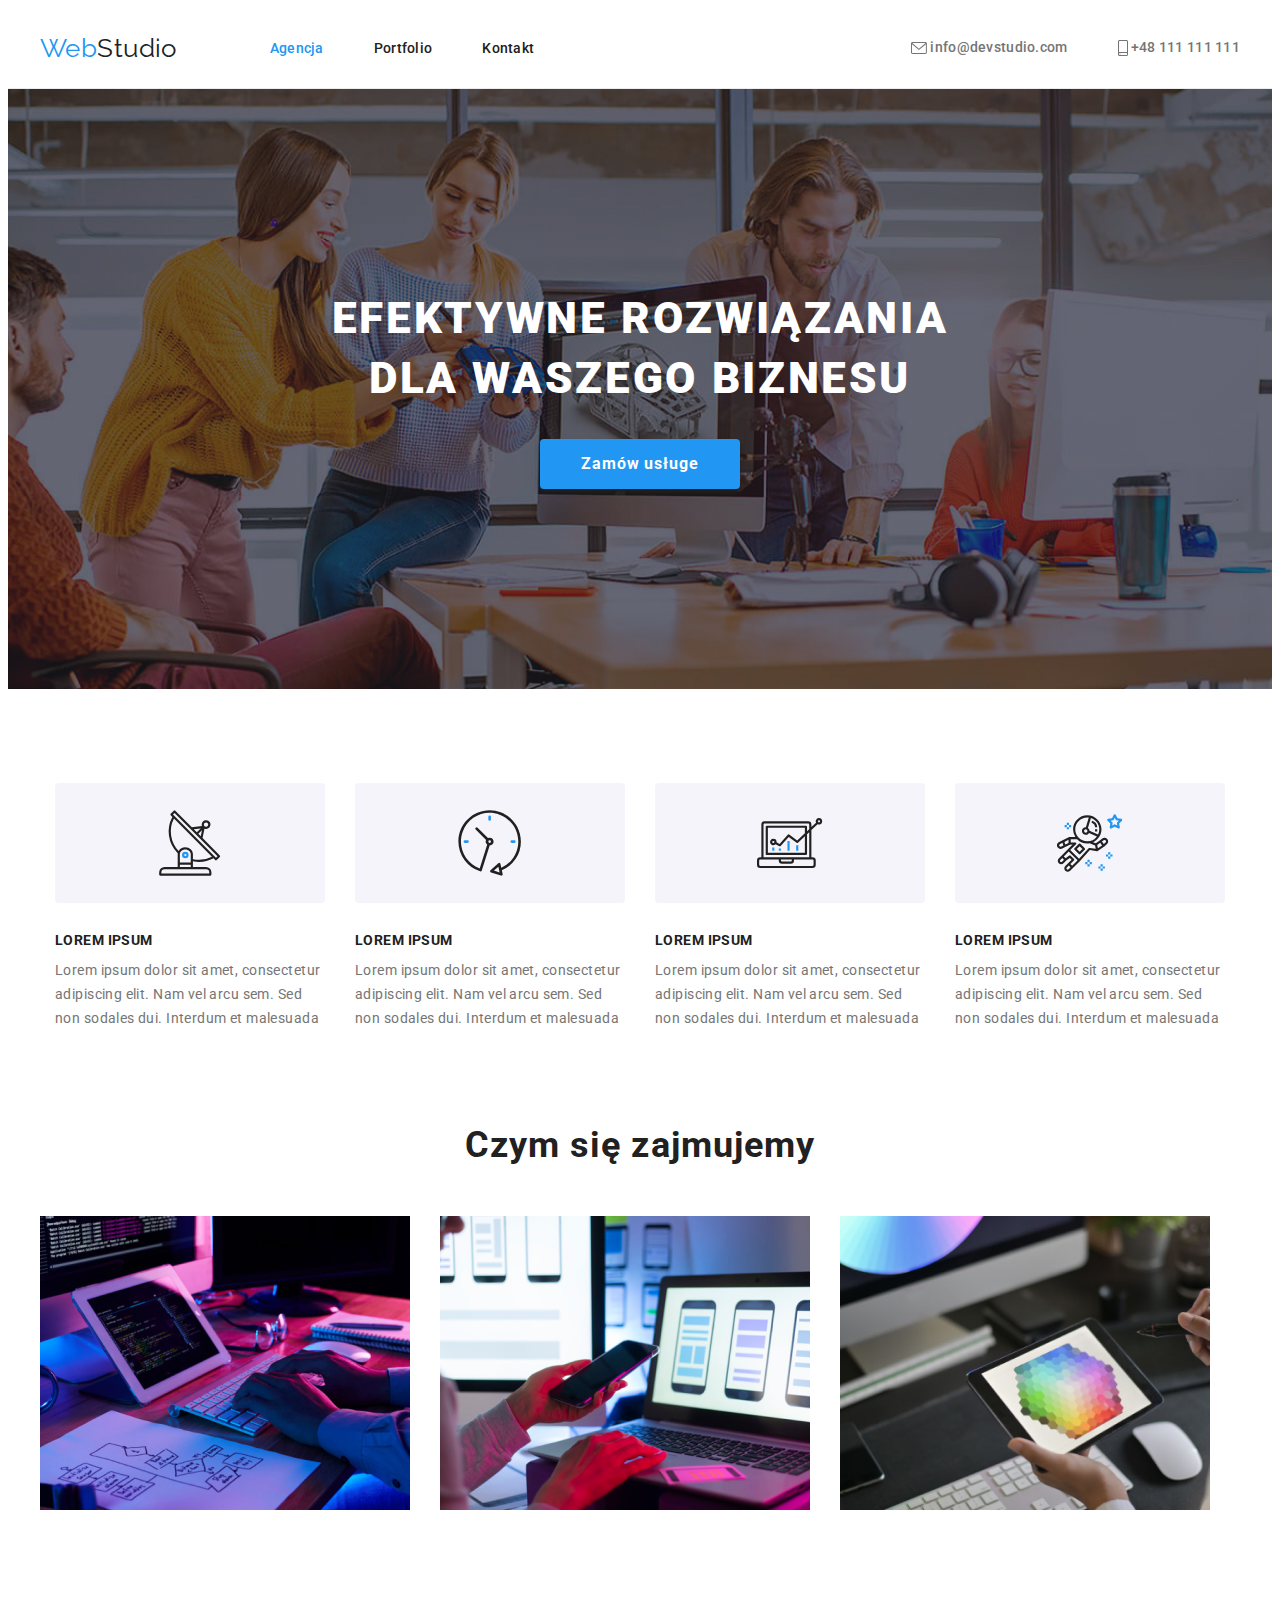
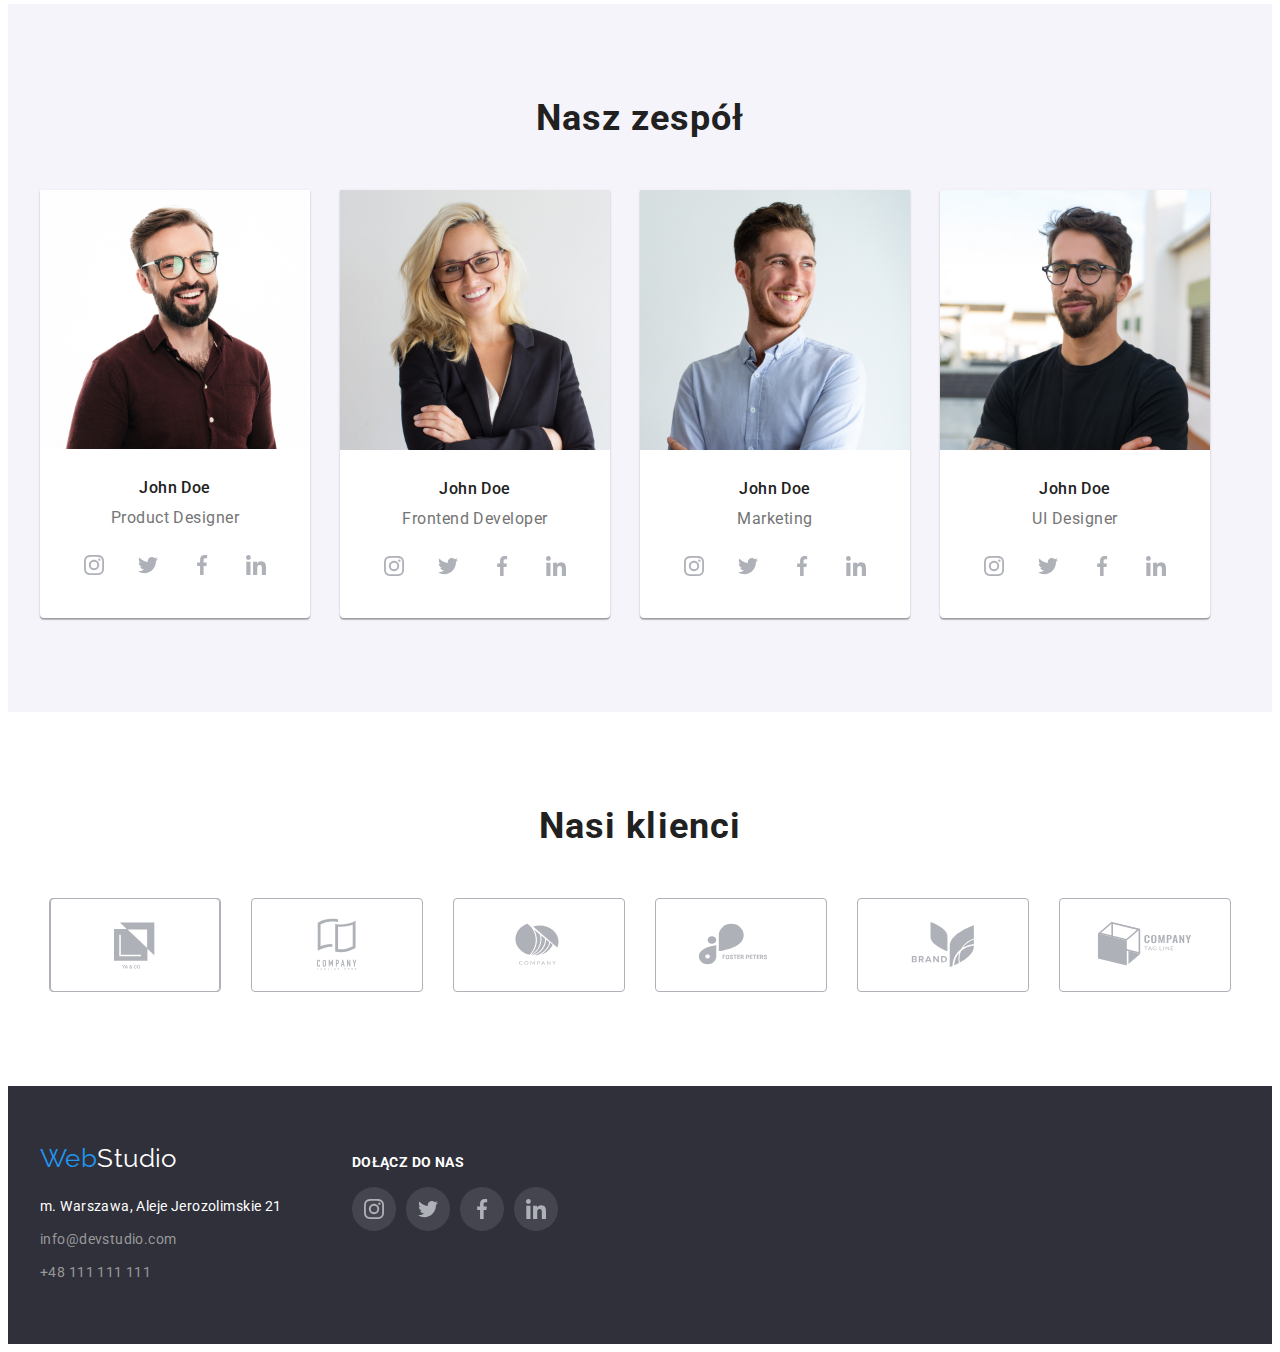
==== index.html @ 616827d9 "create new repository" ====
<!DOCTYPE html>
<html lang="en">
  <head>
    <meta charset="UTF-8" />
    <meta name="viewport" content="width=device-width, initial-scale=1.0" />
    <link
      rel="stylesheet"
      href="https://cdnjs.cloudflare.com/ajax/libs/modern-normalize/1.1.0/modern-normalize.min.css"
      integrity="sha512-wpPYUAdjBVSE4KJnH1VR1HeZfpl1ub8YT/NKx4PuQ5NmX2tKuGu6U/JRp5y+Y8XG2tV+wKQpNHVUX03MfMFn9Q=="
      crossorigin="anonymous"
      referrerpolicy="no-referrer"
    />
    <link rel="preconnect" href="https://fonts.googleapis.com" />
    <link rel="preconnect" href="https://fonts.gstatic.com" crossorigin />
    <link
      href="https://fonts.googleapis.com/css2?family=Raleway:wght@700&family=Roboto:wght@400;500;700;900&display=swap"
      rel="stylesheet"
    />

    <title>Zadanie domowe №4</title>
    <link rel="stylesheet" href="css/styles.css" />
  </head>
  <body>
    <header>
      <div class="container header_helper">
        <nav class="header_nav">
          <a href="index.html" class="logo_WS"><span class="logo_blue">Web</span>Studio</a>
          <ul class="header_list">
            <li><a class="header_link current" href="index.html">Agencja</a></li>
            <li><a class="header_link" href="portfolio.html">Portfolio</a></li>
            <li><a class="header_link" href="#">Kontakt</a></li>
          </ul>
        </nav>
        <div class="header_contact">
          <a class="header_link header_kontact_link" href="mailto:info@devstudio.com">
            <svg class="header_contact_icon" width="16" height="12">
              <use href="images/icons.svg#icon-envelope"></use>
            </svg>
            info@devstudio.com
          </a>
          <a class="header_link header_kontact_link" href="tel:+48111111111">
            <svg class="header_contact_icon" width="10" height="16">
              <use href="images/icons.svg#icon-smartphone"></use>
            </svg>
            +48 111 111 111</a
          >
        </div>
      </div>
    </header>
    <main>
      <section class="section background_image_title">
        <div class="container">
          <h1 class="title_section_h1">EFEKTYWNE ROZWIĄZANIA DLA WASZEGO BIZNESU</h1>
          <button class="title_section_button" type="button">Zamów usługe</button>
        </div>
      </section>

      <section class="section">
        <div class="container">
          <h2 class="Our_Advantages_h2">Nasze atuty</h2>
          <ul class="Our_Advantages">
            <li class="OA_list">
              <div class="Our_Advantages_icons">
                <svg width="65.32" height="70">
                  <use href="images/icons.svg#icon-antenna-1"></use>
                </svg>
              </div>
              <h3>LOREM IPSUM</h3>
              <p>
                Lorem ipsum dolor sit amet, consectetur adipiscing elit. Nam vel arcu sem. Sed non
                sodales dui. Interdum et malesuada
              </p>
            </li>
            <li class="OA_list">
              <div class="Our_Advantages_icons">
                <svg width="65.32" height="70">
                  <use href="images/icons.svg#icon-clock-1"></use>
                </svg>
              </div>
              <h3>LOREM IPSUM</h3>
              <p>
                Lorem ipsum dolor sit amet, consectetur adipiscing elit. Nam vel arcu sem. Sed non
                sodales dui. Interdum et malesuada
              </p>
            </li>
            <li class="OA_list">
              <div class="Our_Advantages_icons">
                <svg width="65.32" height="70">
                  <use href="images/icons.svg#icon-diagram-1"></use>
                </svg>
              </div>
              <h3>LOREM IPSUM</h3>
              <p>
                Lorem ipsum dolor sit amet, consectetur adipiscing elit. Nam vel arcu sem. Sed non
                sodales dui. Interdum et malesuada
              </p>
            </li>
            <li class="OA_list">
              <div class="Our_Advantages_icons">
                <svg width="65.32" height="70">
                  <use href="images/icons.svg#icon-astronaut-1"></use>
                </svg>
              </div>
              <h3>LOREM IPSUM</h3>
              <p>
                Lorem ipsum dolor sit amet, consectetur adipiscing elit. Nam vel arcu sem. Sed non
                sodales dui. Interdum et malesuada
              </p>
            </li>
          </ul>
        </div>
      </section>
      <section class="section padding_top_0">
        <div class="container">
          <h2 class="what_we_do_h2">Czym się zajmujemy</h2>
          <ul class="what_we_do_list">
            <li class="WWD_list">
              <img src="images/wht_w_d_1.jpg" alt="Praca pszy komputerze" width="370" />
            </li>
            <li class="WWD_list">
              <img src="images/wht_w_d_2.jpg" alt="Praca pszy Telefonie" width="370" />
            </li>
            <li class="WWD_list">
              <img src="images/wht_w_d_3.jpg" alt="Praca pszy tablecie" width="370" />
            </li>
          </ul>
        </div>
      </section>
      <section class="our_team section">
        <div class="container">
          <h2 class="our_team_h2">Nasz zespół</h2>
          <ul class="our_team_ul">
            <li class="OT_list">
              <img src="images/worker_1.jpg" alt="John Doe" width="270" height="260" />
              <div>
                <h3 class="OT_list_h3">John Doe</h3>
                <p class="OT_list_p">Product Designer</p>
                <ul class="social-media-box">
                  <li>
                    <a href="#" class="social-media"
                      ><svg width="20" height="20">
                        <use href="images/icons.svg#icon-instagram-2"></use></svg
                    ></a>
                  </li>
                  <li>
                    <a href="#" class="social-media"
                      ><svg width="20" height="20">
                        <use href="images/icons.svg#icon-twitter-1"></use></svg
                    ></a>
                  </li>
                  <li>
                    <a href="#" class="social-media"
                      ><svg width="20" height="20">
                        <use href="images/icons.svg#icon-facebook-1"></use></svg
                    ></a>
                  </li>
                  <li>
                    <a href="#" class="social-media"
                      ><svg width="20" height="20">
                        <use href="images/icons.svg#icon-linkedin-1"></use></svg
                    ></a>
                  </li>
                </ul>
              </div>
            </li>
            <li class="OT_list">
              <img src="images/worker_2.jpg" alt="John Doe" width="270" height="260" />
              <div>
                <h3 class="OT_list_h3">John Doe</h3>
                <p class="OT_list_p">Frontend Developer</p>
                <ul class="social-media-box">
                  <li>
                    <a href="#" class="social-media"
                      ><svg class=".fill_currentColor_svg" width="20" height="20">
                        <use href="images/icons.svg#icon-instagram-2"></use></svg
                    ></a>
                  </li>
                  <li>
                    <a href="#" class="social-media"
                      ><svg class=".fill_currentColor_svg" width="20" height="20">
                        <use href="images/icons.svg#icon-twitter-1"></use></svg
                    ></a>
                  </li>
                  <li>
                    <a href="#" class="social-media"
                      ><svg class=".fill_currentColor_svg" width="20" height="20">
                        <use href="images/icons.svg#icon-facebook-1"></use></svg
                    ></a>
                  </li>
                  <li>
                    <a href="#" class="social-media"
                      ><svg class=".fill_currentColor_svg" width="20" height="20">
                        <use href="images/icons.svg#icon-linkedin-1"></use></svg
                    ></a>
                  </li>
                </ul>
              </div>
            </li>
            <li class="OT_list">
              <img src="images/worker_3.jpg" alt="John Doe" width="270" height="260" />
              <div>
                <h3 class="OT_list_h3">John Doe</h3>
                <p class="OT_list_p">Marketing</p>
                <ul class="social-media-box">
                  <li>
                    <a href="#" class="social-media"
                      ><svg width="20" height="20">
                        <use href="images/icons.svg#icon-instagram-2"></use></svg
                    ></a>
                  </li>
                  <li>
                    <a href="#" class="social-media"
                      ><svg width="20" height="20">
                        <use href="images/icons.svg#icon-twitter-1"></use></svg
                    ></a>
                  </li>
                  <li>
                    <a href="#" class="social-media"
                      ><svg width="20" height="20">
                        <use href="images/icons.svg#icon-facebook-1"></use></svg
                    ></a>
                  </li>
                  <li>
                    <a href="#" class="social-media"
                      ><svg width="20" height="20">
                        <use href="images/icons.svg#icon-linkedin-1"></use></svg
                    ></a>
                  </li>
                </ul>
              </div>
            </li>
            <li class="OT_list">
              <img src="images/worker_4.jpg" alt="John Doe" width="270" height="260" />
              <div>
                <h3 class="OT_list_h3">John Doe</h3>
                <p class="OT_list_p">UI Designer</p>
                <ul class="social-media-box">
                  <li>
                    <a href="#" class="social-media"
                      ><svg width="20" height="20">
                        <use href="images/icons.svg#icon-instagram-2"></use></svg
                    ></a>
                  </li>
                  <li>
                    <a href="#" class="social-media"
                      ><svg width="20" height="20">
                        <use href="images/icons.svg#icon-twitter-1"></use></svg
                    ></a>
                  </li>
                  <li>
                    <a href="#" class="social-media"
                      ><svg width="20" height="20">
                        <use href="images/icons.svg#icon-facebook-1"></use></svg
                    ></a>
                  </li>
                  <li>
                    <a href="#" class="social-media"
                      ><svg width="20" height="20">
                        <use href="images/icons.svg#icon-linkedin-1"></use></svg
                    ></a>
                  </li>
                </ul>
              </div>
            </li>
          </ul>
        </div>
      </section>

      <section class="section">
        <div class="container">
          <h2 class="our_team_h2">Nasi klienci</h2>
          <ul class="aur_clients">
            <li class="aur_clients-a">
              <a href="#" class="aur_clients-a">
                <svg class=".fill_currentColor_svg" width="106" height="60">
                  <use href="images/icons.svg#icon-Logo"></use>
                </svg>
              </a>
            </li>
            <li class="aur_clients-li">
              <a href="#" class="aur_clients-a">
                <svg class=".fill_currentColor_svg" width="106" height="60">
                  <use href="images/icons.svg#icon-Logo-1"></use>
                </svg>
              </a>
            </li>
            <li class="aur_clients-li">
              <a href="#" class="aur_clients-a">
                <svg class=".fill_currentColor_svg" width="106" height="60">
                  <use href="images/icons.svg#icon-Logo-2"></use>
                </svg>
              </a>
            </li>
            <li class="aur_clients-li">
              <a href="#" class="aur_clients-a">
                <svg class=".fill_currentColor_svg" width="106" height="60">
                  <use href="images/icons.svg#icon-Logo-5"></use>
                </svg>
              </a>
            </li>
            <li class="aur_clients-li">
              <a href="#" class="aur_clients-a">
                <svg class=".fill_currentColor_svg" width="106" height="60">
                  <use href="images/icons.svg#icon-Logo-3"></use>
                </svg>
              </a>
            </li>
            <li class="aur_clients-li">
              <a href="#" class="aur_clients-a">
                <svg class=".fill_currentColor_svg" width="106" height="60">
                  <use href="images/icons.svg#icon-Logo-4"></use>
                </svg>
              </a>
            </li>
          </ul>
        </div>
      </section>
    </main>
    <footer>
      <div class="container footer_flex">
        <div>
          <a href="index.html" class="logo_WS logo_WS_white"
            ><span class="logo_blue">Web</span>Studio</a
          >
          <address>
            <ul>
              <li class="address_items">
                <a class="map_address" href="https://goo.gl/maps/nUJ5Fd3hbuF8FEqy5"
                  >m. Warszawa, Aleje Jerozolimskie 21</a
                >
              </li>
              <li class="address_items">
                <a class="contact_info" href="mailto:info@devstudio.com">info@devstudio.com</a>
              </li>
              <li class="address_items">
                <a class="contact_info" href="tel:+48111111111">+48 111 111 111</a>
              </li>
            </ul>
          </address>
        </div>
        <div>
          <h3 class="join_us_h3">DOŁĄCZ DO NAS</h3>
          <ul class="social-media-box">
            <li>
              <a href="#" class="social-media footer_bg"
                ><svg width="20" height="20">
                  <use href="./images/icons.svg#icon-instagram-2"></use></svg
              ></a>
            </li>
            <li>
              <a href="#" class="social-media footer_bg"
                ><svg width="20" height="20">
                  <use href="images/icons.svg#icon-twitter-1"></use></svg
              ></a>
            </li>
            <li>
              <a href="#" class="social-media footer_bg"
                ><svg width="20" height="20">
                  <use href="images/icons.svg#icon-facebook-1"></use></svg
              ></a>
            </li>
            <li>
              <a href="#" class="social-media footer_bg"
                ><svg width="20" height="20">
                  <use href="images/icons.svg#icon-linkedin-1"></use></svg
              ></a>
            </li>
          </ul>
        </div>
      </div>
    </footer>
  </body>
</html>
---- css/styles.css ----
:root {
  --link_and_button_color: #2196f3;
  --letters_and_logo_color_black: #212121;
  --letters_and_logo_color_white: #ffffff;
}
body {
  font-family: 'Roboto';
  background-color: var(--letters_and_logo_color_white);
  color: var(--letters_and_logo_color_black);
  font-size: 14px;
  letter-spacing: 0.03em;
}
h1,
h2,
h3,
h4,
h5,
h6,
p {
  margin: 0;
}
img {
  display: block;
  max-width: 100%;
  height: auto;
}

ul,
ol {
  list-style: none;
  padding-left: 0;
  margin: 0;
}
a {
  text-decoration: none;
}
address {
  font-style: normal;
}
button {
  display: block;
  cursor: pointer;
  border: none;
  border-radius: 4px;
}
.section {
  padding: 94px 0;
}
.container {
  width: 1200px;
  margin: 0 auto;
  padding: 0 15px;
}
.padding_top_0 {
  padding-top: 0;
}
header {
  padding: 25px 0;
  align-items: center;
  border-bottom: 1px solid #ececec;
}
.header_helper {
  display: flex;
  align-items: center;
}
.logo_WS {
  font-family: 'Raleway';
  font-size: 26px;
  color: var(--letters_and_logo_color_black);
}
.logo_blue {
  color: var(--link_and_button_color);
}
.header_nav {
  display: flex;
  align-items: center;
}
.header_link {
  font-weight: 500;
  font-size: 14px;
  line-height: 1.14;
  letter-spacing: 0.02em;
  color: var(--letters_and_logo_color_black);
  fill: currentColor;
}
.header_link:hover {
  color: var(--link_and_button_color);
}
.header_contact {
  display: flex;
  align-items: center;
  gap: 50px;
  margin-left: auto;
}
.header_contact_icon {
  fill: currentColor;
  vertical-align: middle;
  --color2: currentColor;
}
.header_kontact_link {
  color: #757575;
}
.header_list {
  display: flex;
  gap: 50px;
  margin-left: 93px;
}
.background_image_title {
  text-align: center;
  align-items: center;
  padding: 200px 0;
  background-color: #2f303a;
  background-image: linear-gradient(rgba(47, 48, 58, 0.4), rgba(47, 48, 58, 0.4)),
    url('../images/Header.jpg');
  background-repeat: no-repeat;
  background-position: center;
  background-size: cover;
  max-width: 1600px;
  margin: 0 auto;
}
.title_section_h1 {
  font-size: 44px;
  line-height: 1.36;
  letter-spacing: 0.06em;
  color: var(--letters_and_logo_color_white);
  font-weight: 900;
  width: 696px;
  margin: 0 auto;
  margin-bottom: 30px;
}
.title_section_button {
  min-width: 200px;
  font-family: 'Roboto';
  font-weight: 700;
  font-size: 16px;
  line-height: 1.88;
  letter-spacing: 0.06em;
  color: var(--letters_and_logo_color_white);
  box-shadow: 0px 4px 4px var(--letters_and_logo_color_black);
  border-radius: 4px;
  background-color: var(--link_and_button_color);
  margin: 0 auto;
  padding: 10px 41px;
  border: none;
}
.Our_Advantages {
  display: flex;
  justify-content: center;
  gap: 30px;
}
.Our_Advantages_icons {
  background-color: #f5f4fa;
  height: 120px;
  display: flex;
  margin-bottom: 30px;
  justify-content: center;
  align-items: center;
  border-radius: 4px;
}
.Our_Advantages_h2 {
  position: absolute;
  width: 1px;
  height: 1px;
  margin: -1px;
  border: 0;
  padding: 0;
  white-space: normal;
  clip-path: inset(100%);
  clip: rect(0 0 0 0);
  overflow: hidden;
}
.OA_list > h3 {
  font-weight: 700;
  font-size: 14px;
  line-height: 1.14;
  letter-spacing: 0.03em;
  margin-bottom: 10px;
}
.OA_list > p {
  width: 270px;
  line-height: 1.71;
  color: #757575;
}
.what_we_do_list {
  display: flex;
  gap: 30px;
}
.what_we_do_h2 {
  text-align: center;
  font-weight: 700;
  font-size: 36px;
  line-height: 1.16;
  letter-spacing: 0.03em;
  margin-bottom: 50px;
}
.our_team {
  text-align: center;
  background-color: #f5f4fa;
}
.our_team_ul {
  display: flex;
  gap: 30px;
}
.our_team_h2 {
  text-align: center;
  font-weight: 700;
  font-size: 36px;
  line-height: 1.16;
  letter-spacing: 0.03em;
  margin-bottom: 50px;
}
.OT_list {
  background: var(--letters_and_logo_color_white);
  box-shadow: 0px 1px 3px rgba(0, 0, 0, 0.12), 0px 1px 1px rgba(0, 0, 0, 0.14),
    0px 2px 1px rgba(0, 0, 0, 0.2);
  border-radius: 0px 0px 4px 4px;
}
.OT_list > div {
  padding: 30px 0;
}
/* ⬇ <<social media icons>> ⬇ */
.social-media {
  border-radius: 50%;
  display: flex;
  width: 44px;
  height: 44px;
  justify-content: center;
  align-items: center;
}
.social-media:hover,
.social-media:focus {
  background-color: var(--link_and_button_color);
  --color3: var(--letters_and_logo_color_white);
  outline: none;
}
.fill_currentColor_svg {
  fill: currentColor;
}
.social-media-box {
  display: flex;
  gap: 10px;
  justify-content: center;
  margin-top: 16px;
}
.OT_list_h3 {
  font-weight: 500;
  font-size: 16px;
  line-height: 1.18;
  letter-spacing: 0.03em;
  margin-bottom: 10px;
}
.OT_list_p {
  font-size: 16px;
  color: #757575;
  letter-spacing: 0.03em;
}
.fill_currentColor_svg > use {
  fill: currentColor;
}
.aur_clients {
  display: flex;
  justify-content: center;
  align-items: center;
  gap: 30px;
}
.aur_clients-a {
  border: 1px solid currentColor;
  border-radius: 4px;
  width: 170px;
  height: 92px;
  display: flex;
  justify-content: center;
  align-items: center;
  color: #afb1b8;
}
.aur_clients-a:hover,
.aur_clients-a:focus {
  --color3: var(--link_and_button_color);
  border-color: var(--link_and_button_color);
  outline: none;
}

footer {
  background: #2f303a;
  line-height: 24px;
  padding: 60px 0;
}
.logo_WS_white {
  color: var(--letters_and_logo_color_white);
}
.map_address {
  color: var(--letters_and_logo_color_white);
}
.contact_info {
  color: #999999;
}
address {
  font-style: normal;
  margin-top: 20px;
}
.address_items:not(:last-child) {
  margin-bottom: 9px;
}
.contact_info:hover {
  color: var(--link_and_button_color);
}
.footer_a_style {
  font-size: 14px;
  line-height: 1.71;
}
address > a:hover {
  color: var(--link_and_button_color);
}

.footer_flex {
  display: flex;
  gap: 70px;
  align-items: baseline;
}
.join_us_h3 {
  color: var(--letters_and_logo_color_white);
  font-weight: 700;
  font-size: 14px;
  line-height: 1.14;
  letter-spacing: 0.03em;
}
.footer_bg {
  background-color: #ffffff1a;
}
.current {
  color: var(--link_and_button_color);
}

/* ⬇ <<PORTFOLIO>> ⬇ */

.title_button {
  display: flex;
  flex-direction: row;
  justify-content: center;
  flex-wrap: wrap;
  gap: 8px;
  margin-bottom: 50px;
}
.title_button_h1 {
  position: absolute;
  width: 1px;
  height: 1px;
  margin: -1px;
  border: 0;
  padding: 0;

  white-space: nowrap;
  clip-path: inset(100%);
  clip: rect(0 0 0 0);
  overflow: hidden;
}
.TB_list {
  display: inline-flex;
}
.TB_list > button {
  font-weight: 500;
  font-size: 16px;
  line-height: 1.62;
  background-color: #f5f4fa;
  color: var(--letters_and_logo_color_black);
  border: none;
  cursor: pointer;
  border-radius: 4px;
  letter-spacing: 0.03em;
  font-family: inherit;
  padding: 6px 25px;
}
.TB_list > button:hover {
  background-color: var(--link_and_button_color);
  color: var(--letters_and_logo_color_white);
}
.portfolio_list {
  display: flex;
  justify-content: center;
  flex-wrap: wrap;
  gap: 30px;
}

.Port_list {
  width: 370px;
}
.Port_list > img {
  width: 100%;
  height: 294px;
}
.Port_list_TextDiv {
  padding: 20px 0 20px 24px;
  border: 1px solid #eeeeee;
  border-top: 0;
}
.Port_list_overlay_hidden {
  position: relative;
  overflow: hidden;
}
.Port_list_overlay {
  display: flex;
  align-items: center;
  position: absolute;
  top: 0;
  width: 100%;
  height: 100%;
  background-color: var(--link_and_button_color);
  outline: transparent;
  transform: translateY(100%);
  transition: transform 250ms cubic-bezier(0.4, 0, 0.2, 1);
}
.Port_list_h3 {
  font-weight: 700;
  font-size: 18px;
  line-height: 2;
  letter-spacing: 0.06em;
}
.Port_list_p {
  font-size: 16px;
  line-height: 1.88;
  color: #757575;
  letter-spacing: 0.03em;
}

/* ⬇ <<Shadow in Portfolio>> ⬇ */

.shadow {
  display: block;
  color: inherit;
}
.shadow:hover,
.shadow:focus {
  box-shadow: 0px 1px 1px rgba(0, 0, 0, 0.12), 0px 4px 4px rgba(0, 0, 0, 0.06),
    1px 4px 6px rgba(0, 0, 0, 0.16);
  outline: transparent;
}
.Port_list:hover .Port_list_overlay_hidden,
.Port_list:focus .Port_list_overlay_hidden {
  transform: translateY(0%);
}
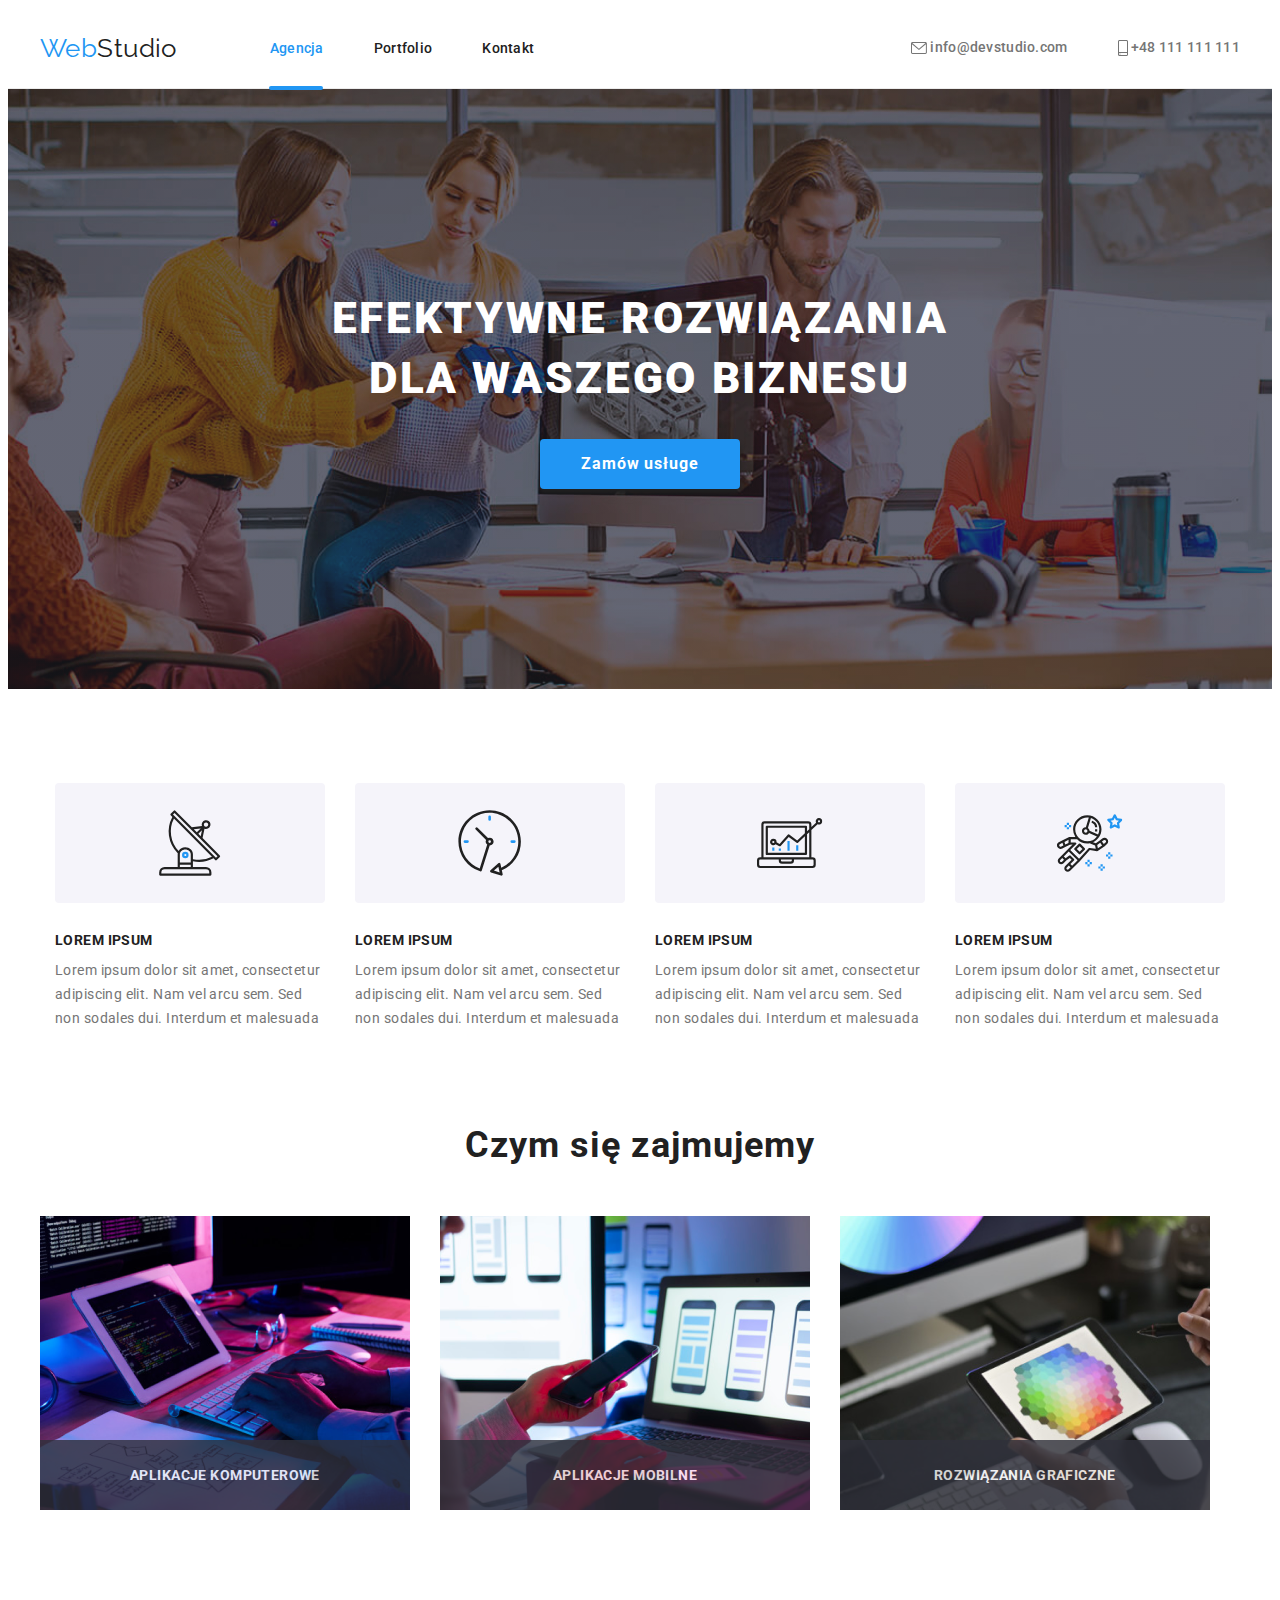
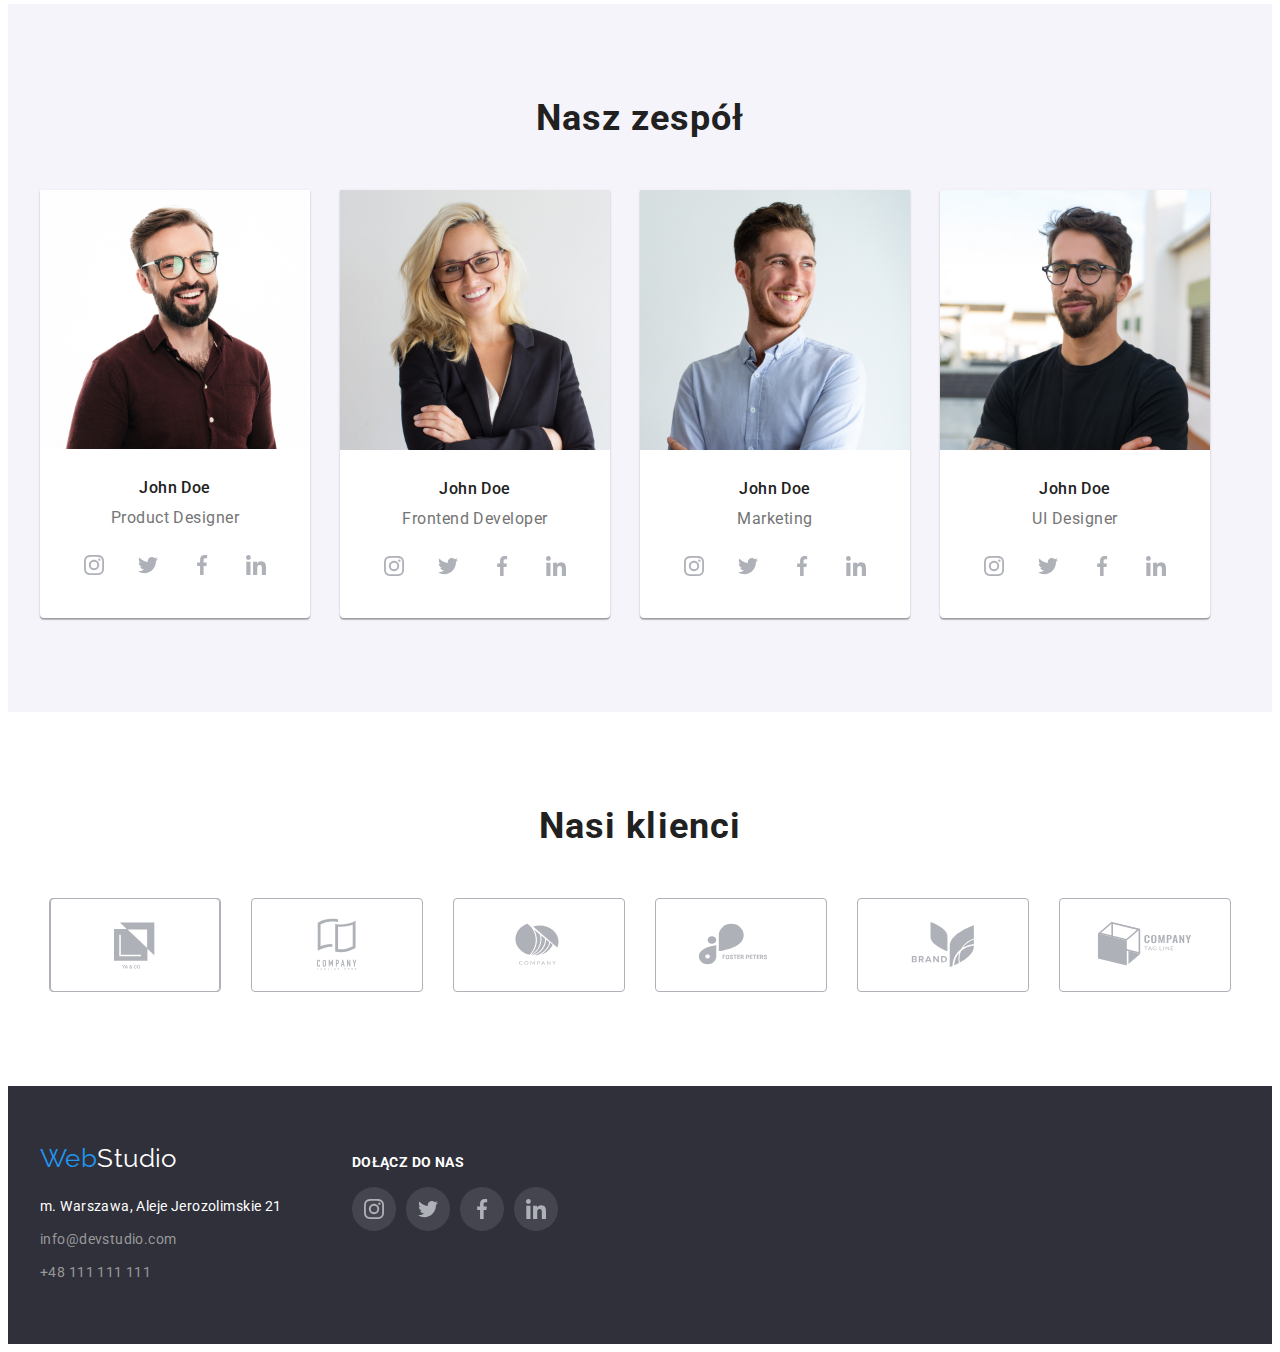
==== commit c2502406: "changes in what we do section" ====
--- a/index.html
+++ b/index.html
@@ -17,7 +17,7 @@
       rel="stylesheet"
     />
 
-    <title>Zadanie domowe №4</title>
+    <title>Zadanie domowe №5</title>
     <link rel="stylesheet" href="css/styles.css" />
   </head>
   <body>
@@ -51,7 +51,7 @@
       <section class="section background_image_title">
         <div class="container">
           <h1 class="title_section_h1">EFEKTYWNE ROZWIĄZANIA DLA WASZEGO BIZNESU</h1>
-          <button class="title_section_button" type="button">Zamów usługe</button>
+          <button type="button" class="title_section_button" data-modal-open>Zamów usługe</button>
         </div>
       </section>
 
@@ -115,13 +115,22 @@
           <h2 class="what_we_do_h2">Czym się zajmujemy</h2>
           <ul class="what_we_do_list">
             <li class="WWD_list">
-              <img src="images/wht_w_d_1.jpg" alt="Praca pszy komputerze" width="370" />
+              <div class="WWD_list_box">
+                <img src="images/wht_w_d_1.jpg" alt="Praca pszy komputerze" />
+                <p class="WWD_list_p">APLIKACJE KOMPUTEROWE</p>
+              </div>
             </li>
             <li class="WWD_list">
-              <img src="images/wht_w_d_2.jpg" alt="Praca pszy Telefonie" width="370" />
+              <div class="WWD_list_box">
+                <img src="images/wht_w_d_2.jpg" alt="Praca pszy Telefonie" />
+                <p class="WWD_list_p">APLIKACJE MOBILNE</p>
+              </div>
             </li>
             <li class="WWD_list">
-              <img src="images/wht_w_d_3.jpg" alt="Praca pszy tablecie" width="370" />
+              <div class="WWD_list_box">
+                <img src="images/wht_w_d_3.jpg" alt="Praca pszy tablecie" />
+                <p class="WWD_list_p">ROZWIĄZANIA GRAFICZNE</p>
+              </div>
             </li>
           </ul>
         </div>
@@ -369,5 +378,11 @@
         </div>
       </div>
     </footer>
+    <div class="backdrop is-hidden" data-modal>
+      <div class="modal">
+        <button type="button" class="close-btn" data-modal-close></button>
+      </div>
+    </div>
+    <script src="./js/modal.js"></script>
   </body>
 </html>
--- a/css/styles.css
+++ b/css/styles.css
@@ -82,9 +82,25 @@
   letter-spacing: 0.02em;
   color: var(--letters_and_logo_color_black);
   fill: currentColor;
+  position: relative;
+  transition: color 250ms cubic-bezier(0.4, 0, 0.2, 1);
 }
 .header_link:hover {
   color: var(--link_and_button_color);
+}
+.current {
+  color: var(--link_and_button_color);
+}
+.current::after {
+  content: '';
+  position: absolute;
+  bottom: -34px;
+  left: -1px;
+  width: 100%;
+  height: 4px;
+  border-radius: 2px;
+  background-color: var(--link_and_button_color);
+  transition: color, 250ms, cubic-bezier(0.4, 0, 0.2, 1);
 }
 .header_contact {
   display: flex;
@@ -193,6 +209,23 @@
   letter-spacing: 0.03em;
   margin-bottom: 50px;
 }
+.WWD_list_box {
+  position: relative;
+}
+.WWD_list_p {
+  color: var(--letters_and_logo_color_white);
+  font-weight: 700;
+  font-size: 14px;
+  position: absolute;
+  bottom: 0;
+  width: 100%;
+  height: 70px;
+  background-color: #2f303a;
+  display: flex;
+  align-items: center;
+  justify-content: center;
+  opacity: 0.8;
+}
 .our_team {
   text-align: center;
   background-color: #f5f4fa;
@@ -326,9 +359,6 @@
 }
 .footer_bg {
   background-color: #ffffff1a;
-}
-.current {
-  color: var(--link_and_button_color);
 }
 
 /* ⬇ <<PORTFOLIO>> ⬇ */
@@ -398,17 +428,27 @@
   overflow: hidden;
 }
 .Port_list_overlay {
-  display: flex;
-  align-items: center;
   position: absolute;
   top: 0;
-  width: 100%;
-  height: 100%;
   background-color: var(--link_and_button_color);
-  outline: transparent;
   transform: translateY(100%);
   transition: transform 250ms cubic-bezier(0.4, 0, 0.2, 1);
-}
+  opacity: 0.9;
+}
+
+.Port_list_shadow:hover .Port_list_overlay,
+.Port_list_shadow:focus .Port_list_overlay {
+  transform: translateY(0%);
+}
+
+.Port_list_overlay > p {
+  font-size: 18px;
+  line-height: 1.56;
+  letter-spacing: 0.03em;
+  color: var(--letters_and_logo_color_white);
+  padding: 49px 45px 49px 24px;
+}
+
 .Port_list_h3 {
   font-weight: 700;
   font-size: 18px;
@@ -423,18 +463,65 @@
 }
 
 /* ⬇ <<Shadow in Portfolio>> ⬇ */
-
-.shadow {
+.TB_list_shadow {
   display: block;
   color: inherit;
 }
-.shadow:hover,
-.shadow:focus {
+.TB_list_shadow:hover,
+.TB_list_shadow:focus {
   box-shadow: 0px 1px 1px rgba(0, 0, 0, 0.12), 0px 4px 4px rgba(0, 0, 0, 0.06),
     1px 4px 6px rgba(0, 0, 0, 0.16);
   outline: transparent;
 }
+.Port_list_shadow {
+  display: block;
+  color: inherit;
+}
+.Port_list_shadow:hover,
+.Port_list_shadow:focus {
+  box-shadow: 0px 1px 1px rgba(0, 0, 0, 0.12), 0px 4px 4px rgba(0, 0, 0, 0.06),
+    1px 4px 6px rgba(0, 0, 0, 0.16);
+  outline: transparent;
+}
 .Port_list:hover .Port_list_overlay_hidden,
 .Port_list:focus .Port_list_overlay_hidden {
   transform: translateY(0%);
 }
+
+/* ⬇ <<Modal box>> ⬇ */
+.backdrop {
+  position: fixed;
+  left: 0;
+  top: 0;
+  width: 100%;
+  height: 100%;
+  background-color: rgba(0, 0, 0, 0.1);
+}
+
+.modal {
+  position: absolute;
+  top: 50%;
+  left: 50%;
+  transform: translate(-50%, -50%);
+  width: 528px;
+  min-height: 581px;
+  background-color: #fff;
+}
+
+.close-btn {
+  position: absolute;
+  top: 8px;
+  right: 8px;
+  width: 30px;
+  height: 30px;
+  background-color: #fff;
+  border: 1px solid rgba(0, 0, 0, 0.1);
+  border-radius: 50%;
+  cursor: pointer;
+}
+
+.is-hidden {
+  opacity: 0;
+  visibility: hidden;
+  pointer-events: none;
+}
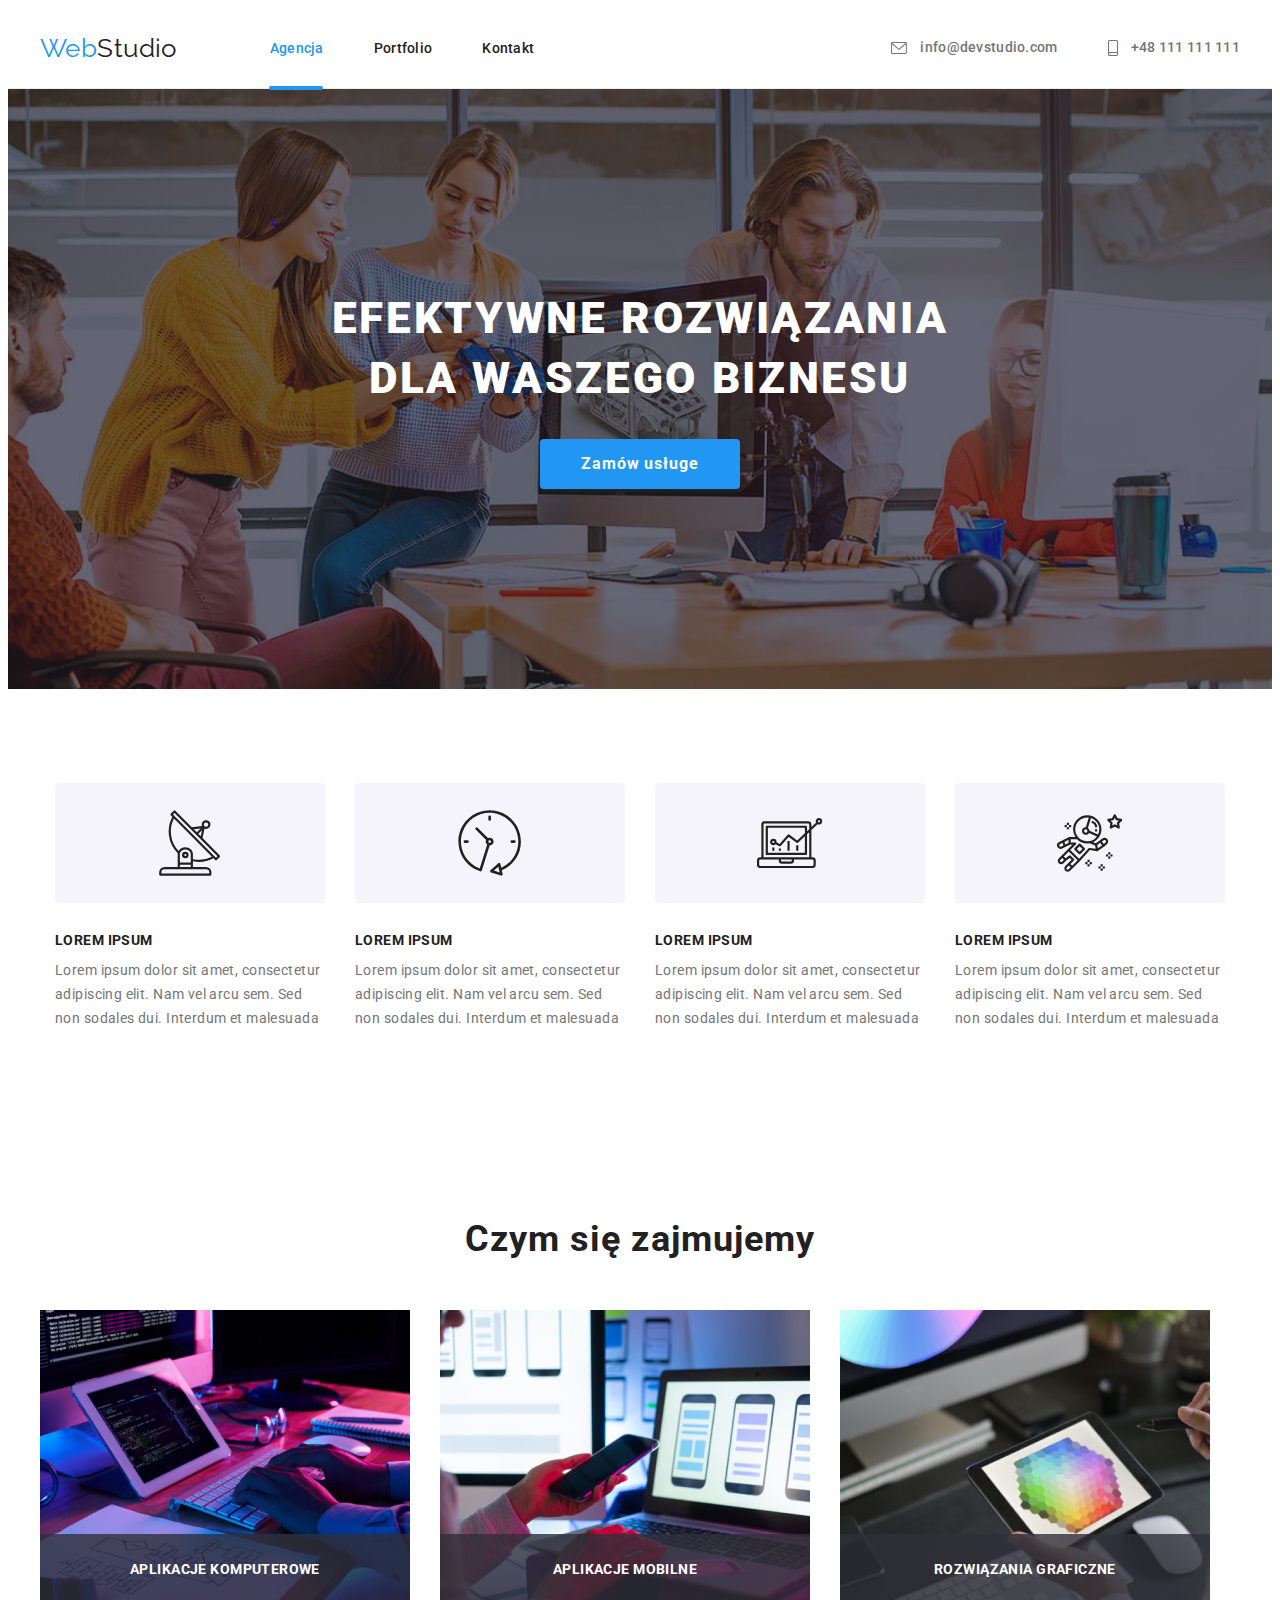
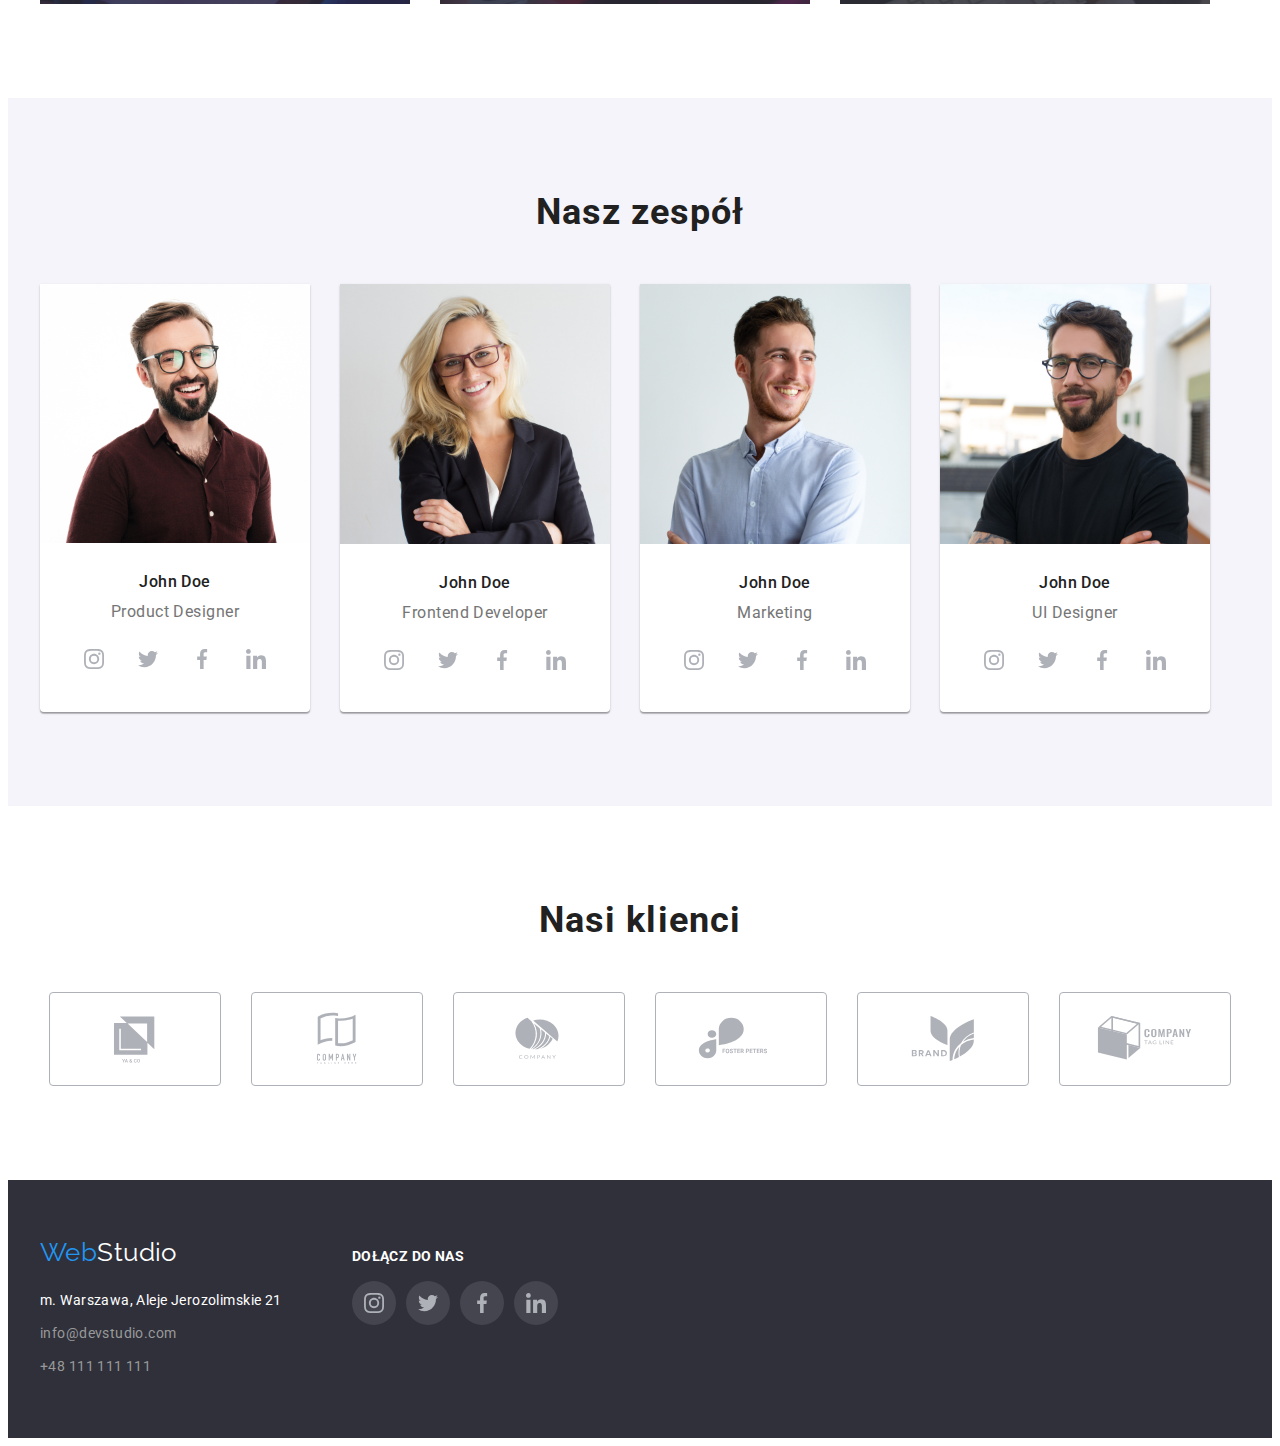
==== commit f81d16ba: "final corrections" ====
--- a/index.html
+++ b/index.html
@@ -32,13 +32,13 @@
           </ul>
         </nav>
         <div class="header_contact">
-          <a class="header_link header_kontact_link" href="mailto:info@devstudio.com">
+          <a class="header_link icon_link_color" href="mailto:info@devstudio.com">
             <svg class="header_contact_icon" width="16" height="12">
               <use href="images/icons.svg#icon-envelope"></use>
             </svg>
             info@devstudio.com
           </a>
-          <a class="header_link header_kontact_link" href="tel:+48111111111">
+          <a class="header_link icon_link_color" href="tel:+48111111111">
             <svg class="header_contact_icon" width="10" height="16">
               <use href="images/icons.svg#icon-smartphone"></use>
             </svg>
@@ -180,25 +180,25 @@
                 <ul class="social-media-box">
                   <li>
                     <a href="#" class="social-media"
-                      ><svg class=".fill_currentColor_svg" width="20" height="20">
+                      ><svg width="20" height="20">
                         <use href="images/icons.svg#icon-instagram-2"></use></svg
                     ></a>
                   </li>
                   <li>
                     <a href="#" class="social-media"
-                      ><svg class=".fill_currentColor_svg" width="20" height="20">
+                      ><svg width="20" height="20">
                         <use href="images/icons.svg#icon-twitter-1"></use></svg
                     ></a>
                   </li>
                   <li>
                     <a href="#" class="social-media"
-                      ><svg class=".fill_currentColor_svg" width="20" height="20">
+                      ><svg width="20" height="20">
                         <use href="images/icons.svg#icon-facebook-1"></use></svg
                     ></a>
                   </li>
                   <li>
                     <a href="#" class="social-media"
-                      ><svg class=".fill_currentColor_svg" width="20" height="20">
+                      ><svg width="20" height="20">
                         <use href="images/icons.svg#icon-linkedin-1"></use></svg
                     ></a>
                   </li>
@@ -279,44 +279,44 @@
         <div class="container">
           <h2 class="our_team_h2">Nasi klienci</h2>
           <ul class="aur_clients">
-            <li class="aur_clients-a">
-              <a href="#" class="aur_clients-a">
-                <svg class=".fill_currentColor_svg" width="106" height="60">
+            <li class="aur_clients-li">
+              <a href="#" class="aur_clients-a">
+                <svg width="106" height="60">
                   <use href="images/icons.svg#icon-Logo"></use>
                 </svg>
               </a>
             </li>
             <li class="aur_clients-li">
               <a href="#" class="aur_clients-a">
-                <svg class=".fill_currentColor_svg" width="106" height="60">
+                <svg width="106" height="60">
                   <use href="images/icons.svg#icon-Logo-1"></use>
                 </svg>
               </a>
             </li>
             <li class="aur_clients-li">
               <a href="#" class="aur_clients-a">
-                <svg class=".fill_currentColor_svg" width="106" height="60">
+                <svg width="106" height="60">
                   <use href="images/icons.svg#icon-Logo-2"></use>
                 </svg>
               </a>
             </li>
             <li class="aur_clients-li">
               <a href="#" class="aur_clients-a">
-                <svg class=".fill_currentColor_svg" width="106" height="60">
+                <svg width="106" height="60">
                   <use href="images/icons.svg#icon-Logo-5"></use>
                 </svg>
               </a>
             </li>
             <li class="aur_clients-li">
               <a href="#" class="aur_clients-a">
-                <svg class=".fill_currentColor_svg" width="106" height="60">
+                <svg width="106" height="60">
                   <use href="images/icons.svg#icon-Logo-3"></use>
                 </svg>
               </a>
             </li>
             <li class="aur_clients-li">
               <a href="#" class="aur_clients-a">
-                <svg class=".fill_currentColor_svg" width="106" height="60">
+                <svg width="106" height="60">
                   <use href="images/icons.svg#icon-Logo-4"></use>
                 </svg>
               </a>
@@ -380,7 +380,11 @@
     </footer>
     <div class="backdrop is-hidden" data-modal>
       <div class="modal">
-        <button type="button" class="close-btn" data-modal-close></button>
+        <button type="button" class="close-btn" data-modal-close>
+          <svg width="11" height="11">
+            <use href="images/icons.svg#icon-close-black-18dp-2-1-1"></use>
+          </svg>
+        </button>
       </div>
     </div>
     <script src="./js/modal.js"></script>
--- a/css/styles.css
+++ b/css/styles.css
@@ -50,9 +50,6 @@
   width: 1200px;
   margin: 0 auto;
   padding: 0 15px;
-}
-.padding_top_0 {
-  padding-top: 0;
 }
 header {
   padding: 25px 0;
@@ -109,11 +106,10 @@
   margin-left: auto;
 }
 .header_contact_icon {
-  fill: currentColor;
   vertical-align: middle;
-  --color2: currentColor;
-}
-.header_kontact_link {
+  margin-right: 10px;
+}
+.icon_link_color {
   color: #757575;
 }
 .header_list {
@@ -220,11 +216,10 @@
   bottom: 0;
   width: 100%;
   height: 70px;
-  background-color: #2f303a;
-  display: flex;
-  align-items: center;
-  justify-content: center;
-  opacity: 0.8;
+  background: rgba(47, 48, 58, 0.8);
+  display: flex;
+  align-items: center;
+  justify-content: center;
 }
 .our_team {
   text-align: center;
@@ -253,21 +248,20 @@
 }
 /* ⬇ <<social media icons>> ⬇ */
 .social-media {
+  color: #afb1b8;
   border-radius: 50%;
   display: flex;
   width: 44px;
   height: 44px;
   justify-content: center;
   align-items: center;
+  transition: color, 250ms, cubic-bezier(0.4, 0, 0.2, 1);
 }
 .social-media:hover,
 .social-media:focus {
   background-color: var(--link_and_button_color);
-  --color3: var(--letters_and_logo_color_white);
+  color: var(--letters_and_logo_color_white);
   outline: none;
-}
-.fill_currentColor_svg {
-  fill: currentColor;
 }
 .social-media-box {
   display: flex;
@@ -287,9 +281,6 @@
   color: #757575;
   letter-spacing: 0.03em;
 }
-.fill_currentColor_svg > use {
-  fill: currentColor;
-}
 .aur_clients {
   display: flex;
   justify-content: center;
@@ -297,6 +288,7 @@
   gap: 30px;
 }
 .aur_clients-a {
+  color: #afb1b8;
   border: 1px solid currentColor;
   border-radius: 4px;
   width: 170px;
@@ -304,7 +296,7 @@
   display: flex;
   justify-content: center;
   align-items: center;
-  color: #afb1b8;
+  transition: color, 250ms, cubic-bezier(0.4, 0, 0.2, 1);
 }
 .aur_clients-a:hover,
 .aur_clients-a:focus {
@@ -312,7 +304,6 @@
   border-color: var(--link_and_button_color);
   outline: none;
 }
-
 footer {
   background: #2f303a;
   line-height: 24px;
@@ -399,8 +390,10 @@
   letter-spacing: 0.03em;
   font-family: inherit;
   padding: 6px 25px;
-}
-.TB_list > button:hover {
+  transition: color, 250ms, cubic-bezier(0.4, 0, 0.2, 1);
+}
+.TB_list > button:hover,
+.TB_list > button:focus {
   background-color: var(--link_and_button_color);
   color: var(--letters_and_logo_color_white);
 }
@@ -476,6 +469,7 @@
 .Port_list_shadow {
   display: block;
   color: inherit;
+  transition: color, 250ms, cubic-bezier(0.4, 0, 0.2, 1);
 }
 .Port_list_shadow:hover,
 .Port_list_shadow:focus {
@@ -496,6 +490,7 @@
   width: 100%;
   height: 100%;
   background-color: rgba(0, 0, 0, 0.1);
+  transition: color, 250ms, cubic-bezier(0.4, 0, 0.2, 1);
 }
 
 .modal {
@@ -517,7 +512,9 @@
   background-color: #fff;
   border: 1px solid rgba(0, 0, 0, 0.1);
   border-radius: 50%;
-  cursor: pointer;
+  border: 1px solid #0000001a;
+  color: var(--letters_and_logo_color_black);
+  font-size: 20px;
 }
 
 .is-hidden {
